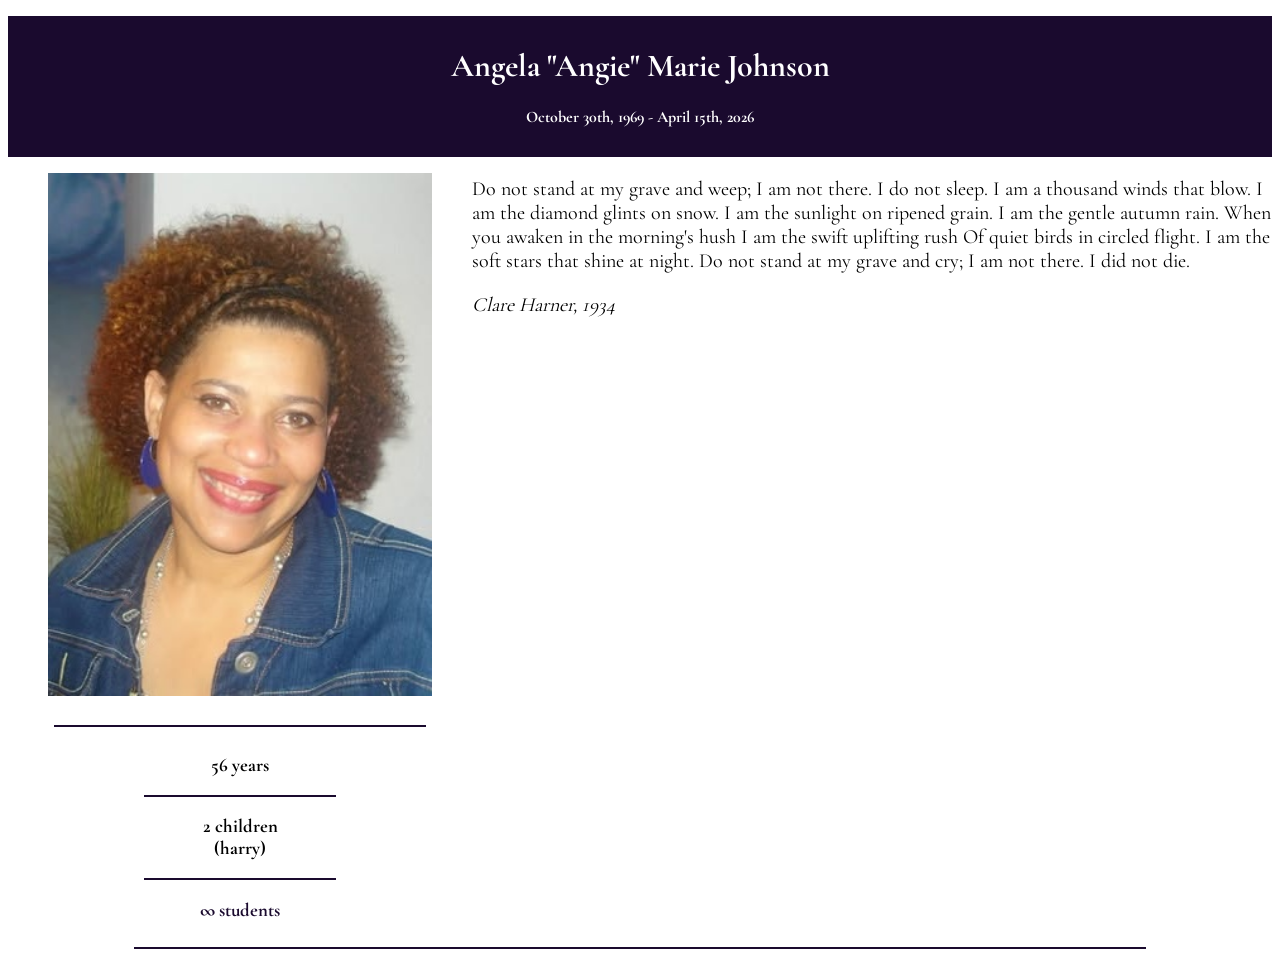
==== angie.html @ 873aebfb "created, basic page" ====
<!DOCTYPE html>
<html lang="en">
<head>
    <meta charset="UTF-8">
    <meta name="viewport" content="width=device-width, initial-scale=1.0">
    <title>Angie</title>
    <link rel="stylesheet" href="style.css">
</head>
<body>
    <header>
        <div id="heading">
            <h1>Angela "Angie" Marie Johnson</h1>
            <h4>October 30th, 1969 - April 15th, 2026</h4>
        </div>
        <div id="sidebars">
            <div id="right-sidebar">
                <figure>
                    <img src="/images/cute-fro.jpg" alt="">
                </figure>
                <hr style="width: 80%;">
                <div id="stats">
                    <h3>56 years</h3>
                    <hr>
                    <h3 style="margin-bottom: 0;">2 children</h3>
                    <h3 style="margin-top: 0;">(harry)</h3>
                    <hr>
                    <h3 style="color: var(--dark-purple);">&infin; students</h3>
                </div>
            </div>

            <div id="left-sidebar">
                <p>Do not stand at my grave and weep;
                    I am not there. I do not sleep.
                    I am a thousand winds that blow.
                    I am the diamond glints on snow.
                    I am the sunlight on ripened grain.
                    I am the gentle autumn rain.
                    When you awaken in the morning's hush
                    I am the swift uplifting rush
                    Of quiet birds in circled flight.
                    I am the soft stars that shine at night.
                    Do not stand at my grave and cry;
                    I am not there. I did not die.
                </p>
                <p style="font-style: italic;">Clare Harner, 1934</p>
            </div>
        </div>
        <hr style="width: 80%;">
    </header>

    <main>

    </main>

</body>
</html>
---- style.css ----
@font-face {
    font-family: 'SignPainter';
    src: url(/fonts/SignPainter.ttc) format("truetype");
}

@font-face {
    font-family: 'CormorantGaramond';
    src: url(/fonts/CormorantGaramond-VariableFont_wght.ttf) format("truetype");
}

:root {
    --purple: rgba(66,2,143,.25);
    --dark-purple: rgba(26,10,46,1);
}

body {
    font-family: CormorantGaramond, serif;
}

#heading {
    text-align: center;
    margin-top: 1em;
    background-color: var(--dark-purple);
    color: white;
    padding: 1vh 1vw;
    top: 0;
}

#sidebars {
    display: flex;
    flex-direction: row;
}

#right-sidebar {
    display: flex;
    flex-direction: column;
    margin: 0 auto;
    text-align: center;
}

#right-sidebar img {
    width: 30vw;   
}

#right-sidebar  h1 {
    font-family: 'SignPainter', cursive;
    font-size: 1.5em;
    color: var(--dark-purple);
}

#left-sidebar p {
    font-family: 'CormorantGaramond', serif;
    font-size: 1.25em;
}

hr {
    height: 2px; 
    border: none; 
    background-color: var(--dark-purple); 
    margin: 0.5em auto;
    width: 15vw;
}
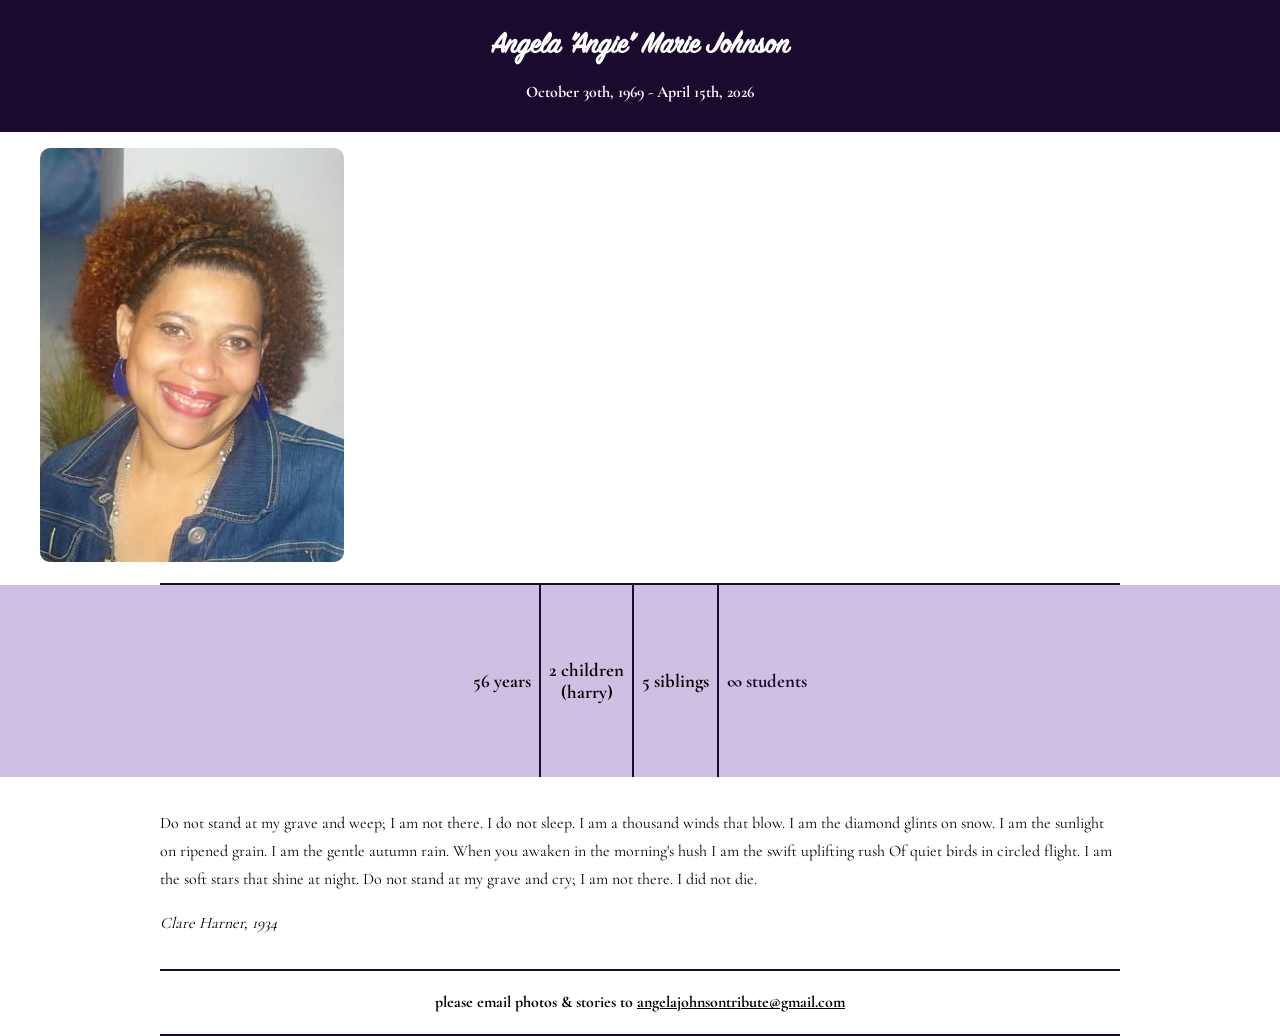
==== commit 267bc551: "edited. removed column style" ====
--- a/angie.html
+++ b/angie.html
@@ -12,23 +12,24 @@
             <h1>Angela "Angie" Marie Johnson</h1>
             <h4>October 30th, 1969 - April 15th, 2026</h4>
         </div>
-        <div id="sidebars">
-            <div id="right-sidebar">
                 <figure>
                     <img src="/images/cute-fro.jpg" alt="">
                 </figure>
-                <hr style="width: 80%;">
+                <div class="vr"></div>
                 <div id="stats">
                     <h3>56 years</h3>
                     <hr>
-                    <h3 style="margin-bottom: 0;">2 children</h3>
-                    <h3 style="margin-top: 0;">(harry)</h3>
+                    <div class="children">
+                        <h3 style="margin-bottom: 0;">2 children</h3>
+                        <h3 style="margin-top: 0;">(harry)</h3>
+                    </div>
+                    <hr>
+                    <h3>5 siblings</h3>
                     <hr>
                     <h3 style="color: var(--dark-purple);">&infin; students</h3>
                 </div>
             </div>
-
-            <div id="left-sidebar">
+            <div id="poem">
                 <p>Do not stand at my grave and weep;
                     I am not there. I do not sleep.
                     I am a thousand winds that blow.
@@ -43,9 +44,11 @@
                     I am not there. I did not die.
                 </p>
                 <p style="font-style: italic;">Clare Harner, 1934</p>
+
             </div>
-        </div>
-        <hr style="width: 80%;">
+        <div class="vr"></div>        
+        <h4 style="text-align: center;">please email photos & stories to <a href="mailto:angelajohnsontribute@gmail.com" style="color: inherit;">angelajohnsontribute@gmail.com</a></h4>
+        <div class="vr"></div>    
     </header>
 
     <main>
--- a/style.css
+++ b/style.css
@@ -15,48 +15,57 @@
 
 body {
     font-family: CormorantGaramond, serif;
+    margin: 0;
+    padding: 0;
 }
 
 #heading {
     text-align: center;
-    margin-top: 1em;
     background-color: var(--dark-purple);
     color: white;
     padding: 1vh 1vw;
     top: 0;
 }
 
-#sidebars {
-    display: flex;
-    flex-direction: row;
-}
-
-#right-sidebar {
-    display: flex;
-    flex-direction: column;
-    margin: 0 auto;
-    text-align: center;
-}
-
-#right-sidebar img {
-    width: 30vw;   
-}
-
-#right-sidebar  h1 {
+#heading h1 {
     font-family: 'SignPainter', cursive;
-    font-size: 1.5em;
-    color: var(--dark-purple);
-}
-
-#left-sidebar p {
-    font-family: 'CormorantGaramond', serif;
-    font-size: 1.25em;
+    font-size: 2em;
 }
 
 hr {
+    width: 2px; 
+    border: none; 
+    background-color: var(--dark-purple); 
+    margin: auto 0.5em;
+    height: 15vw;
+}
+
+img {
+    border-radius: 10px;
+}
+
+#stats {
+    display: flex;
+    flex-direction: row;
+    align-items: center;
+    justify-content: center;
+    width: 100vw;
+    margin: 0 auto;
+    text-align: center;
+    background-color: var(--purple);
+}
+
+.vr {
     height: 2px; 
     border: none; 
     background-color: var(--dark-purple); 
-    margin: 0.5em auto;
-    width: 15vw;
+    margin: auto;
+    width: 75vw;
+}
+
+#poem {
+    width: 75vw;
+    margin: 2em auto;
+    font-size: 1em;
+    line-height: 1.75em;
 }
